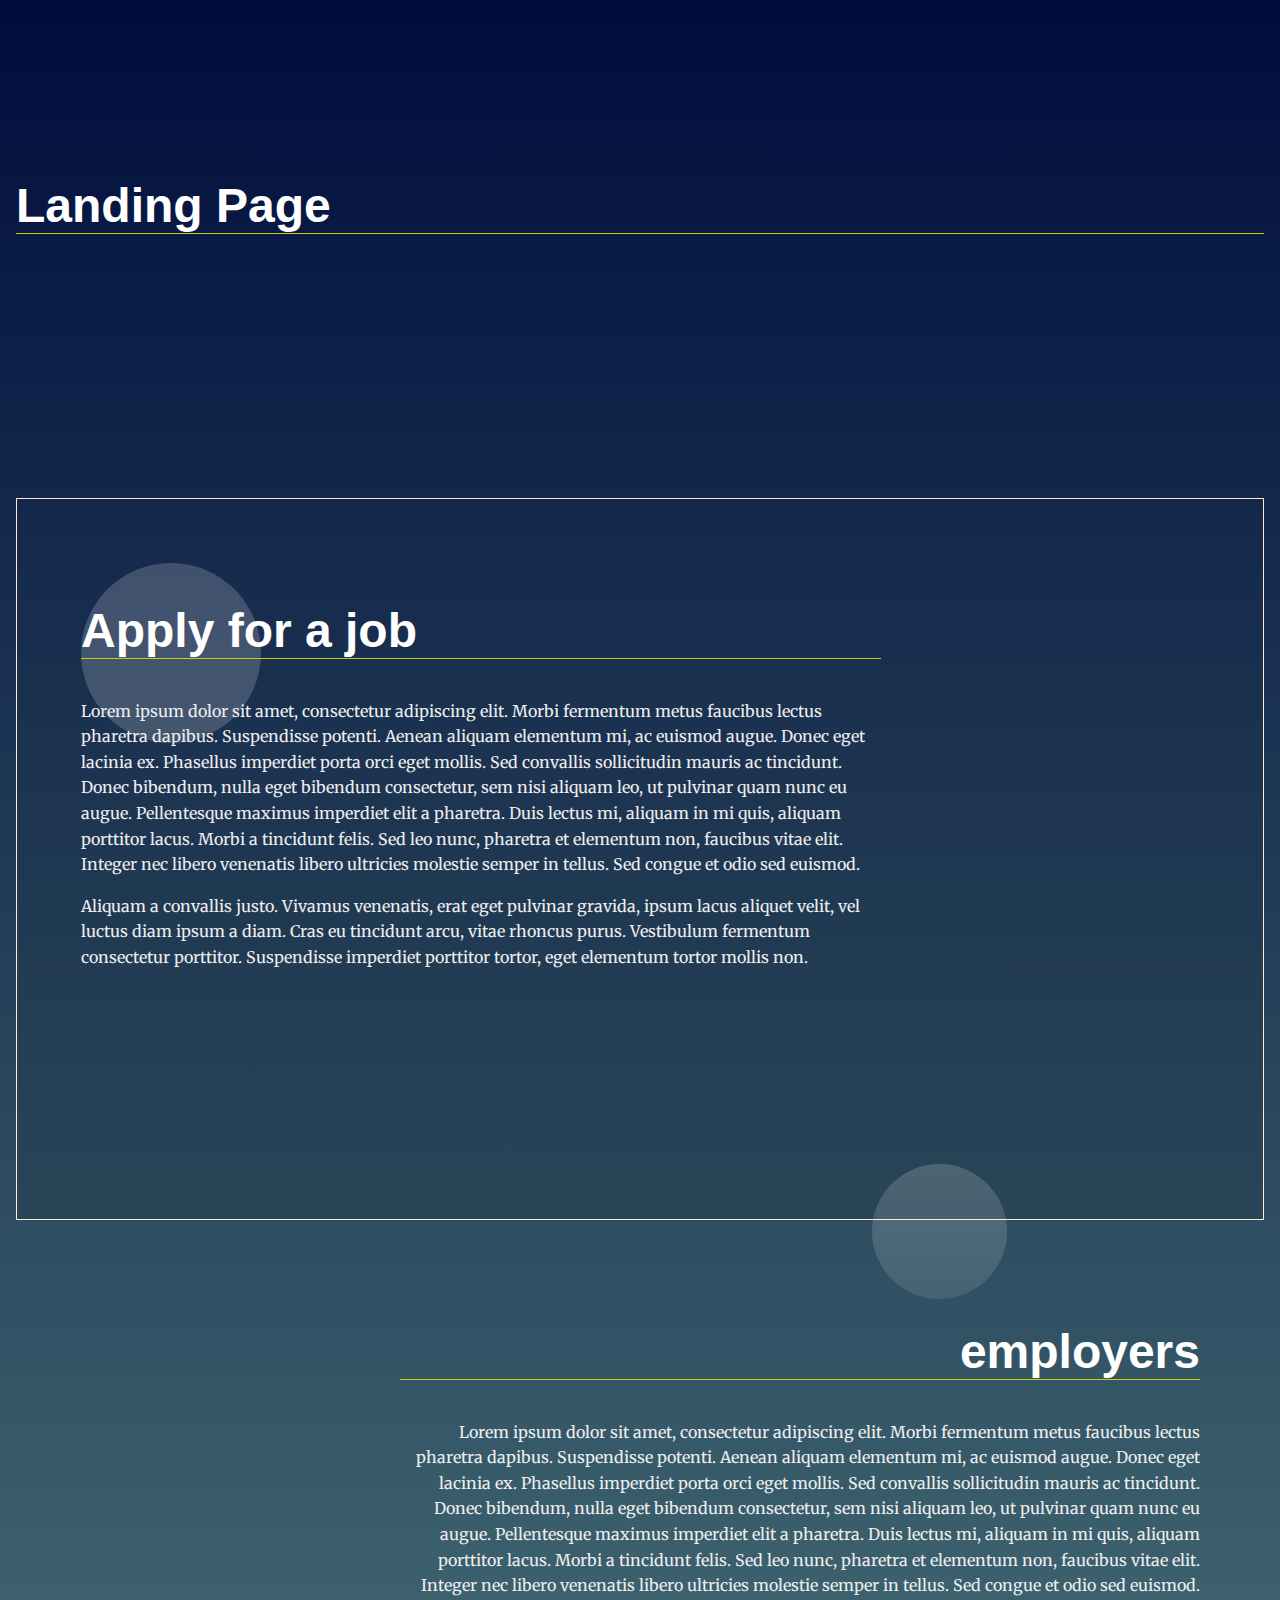
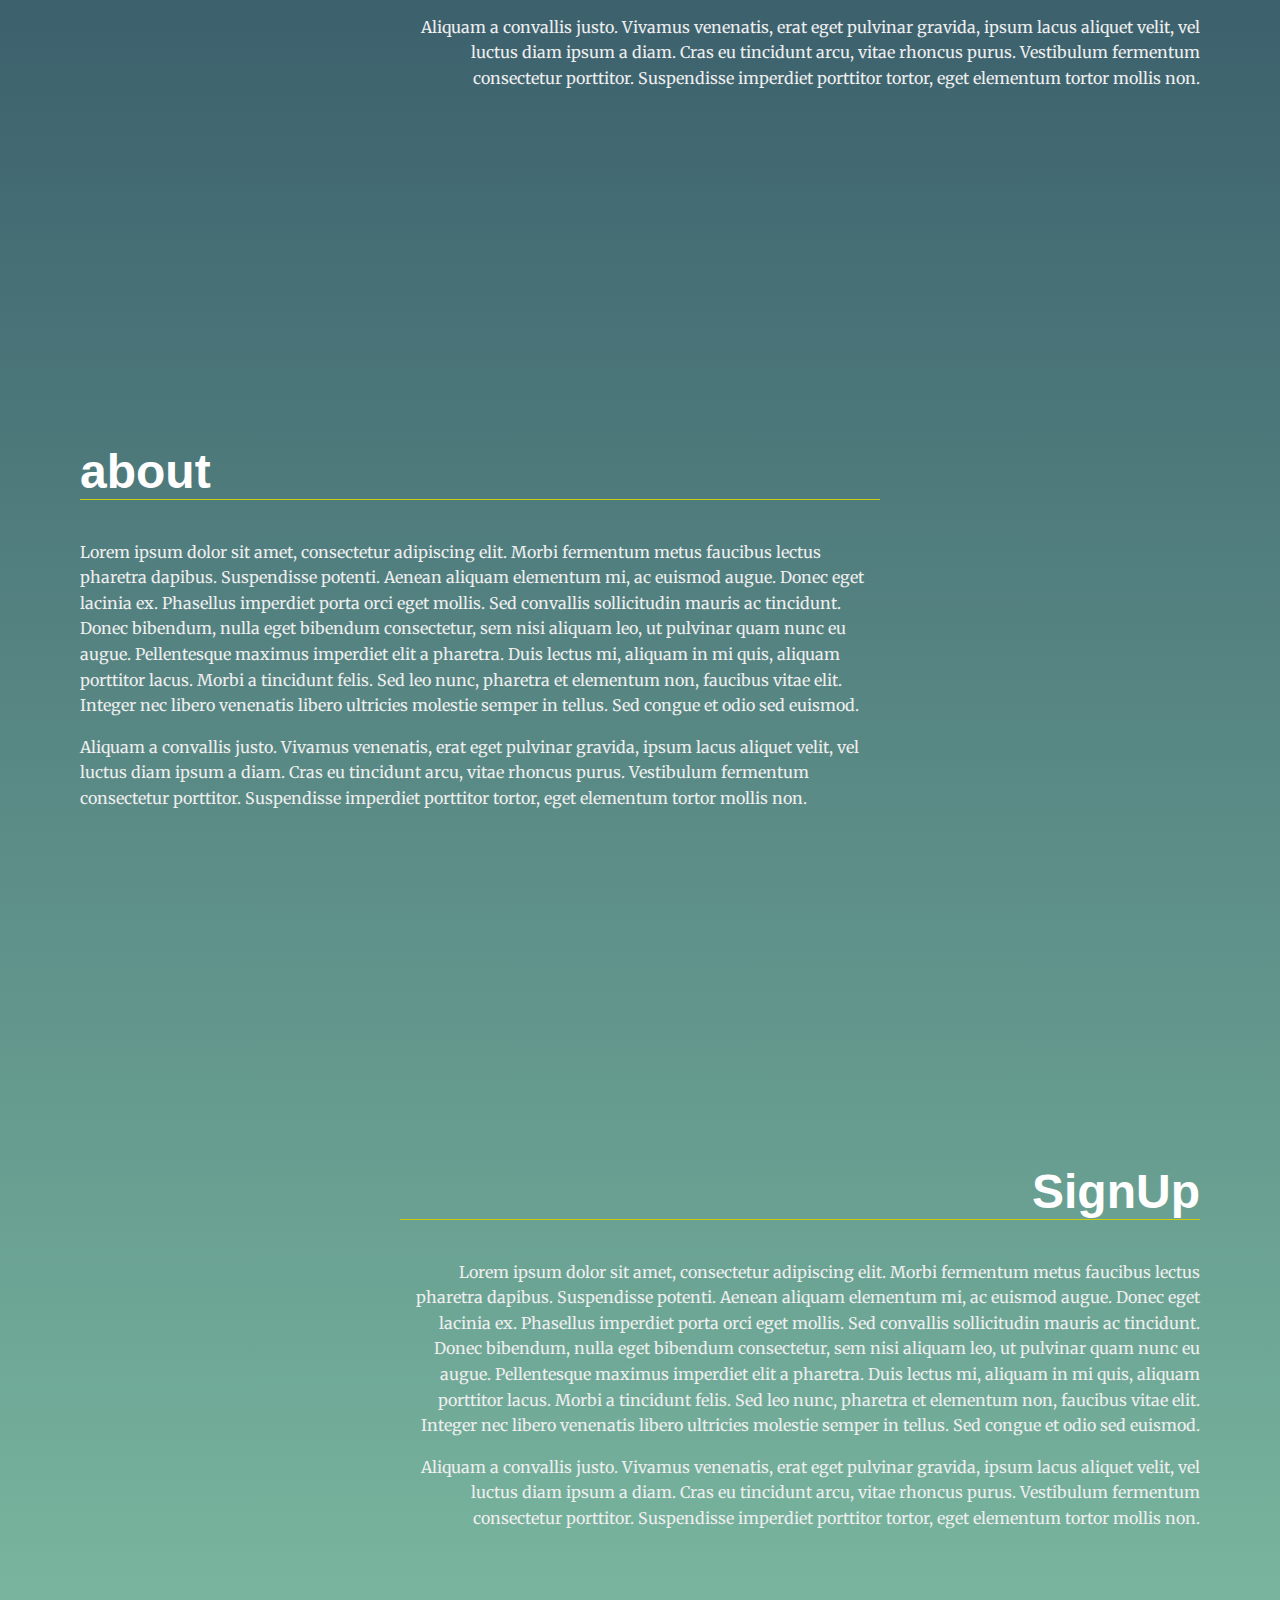
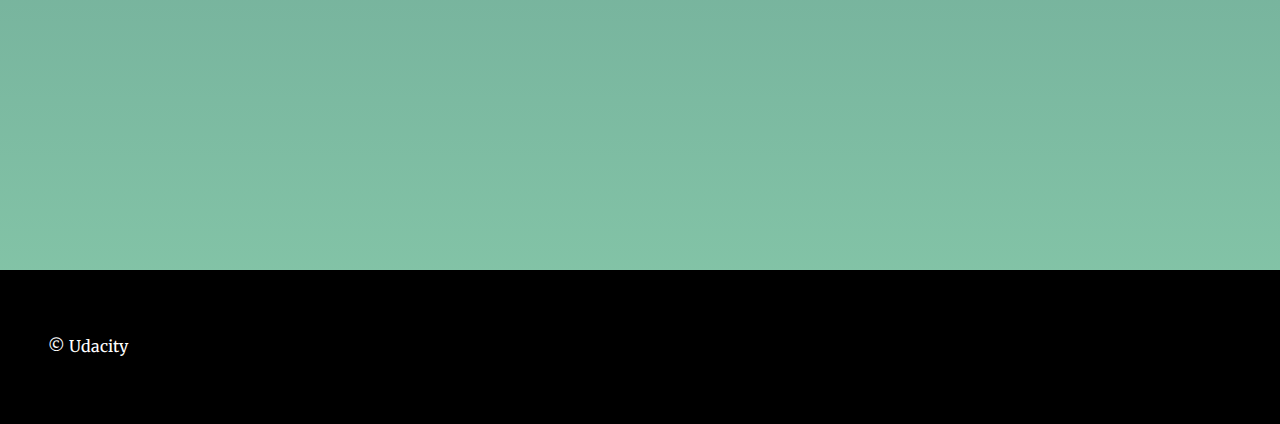
==== index.html @ 363567a7 "landing_page_task_with_awesome_js_handlers" ====
<!DOCTYPE html>
<html lang="en">
<head>
  <meta charset="UTF-8">
  <meta name="viewport" content="width=device-width, initial-scale=1.0">
  <meta http-equiv="X-UA-Compatible" content="ie=edge">
  <title>Manipulating the DOM</title>
  <!-- Load Google Fonts -->
  <link href="https://fonts.googleapis.com/css?family=Fira+Sans:900|Merriweather&display=swap" rel="stylesheet">  <!-- Load Styles -->
  <link href="css/styles.css" rel="stylesheet">
</head>
<body>
  <!-- HTML Follows BEM naming conventions 
  IDs are only used for sections to connect menu achors to sections -->
  <header class="page__header">
  
  </header>
  <main>
    <header class="main__hero">
      <h2>Landing Page </h2>
    </header>
    <!-- Each Section has an ID (used for the anchor) and 
    a data attribute that will populate the li node.
    Adding more sections will automatically populate nav.
    The first section is set to active class by default -->
    <section id="section1" data-nav="Apply for a job" class="your-active-class">
      <div class="landing__container">
        <h2>Apply for a job</h2>
        <p>Lorem ipsum dolor sit amet, consectetur adipiscing elit. Morbi fermentum metus faucibus lectus pharetra dapibus. Suspendisse potenti. Aenean aliquam elementum mi, ac euismod augue. Donec eget lacinia ex. Phasellus imperdiet porta orci eget mollis. Sed convallis sollicitudin mauris ac tincidunt. Donec bibendum, nulla eget bibendum consectetur, sem nisi aliquam leo, ut pulvinar quam nunc eu augue. Pellentesque maximus imperdiet elit a pharetra. Duis lectus mi, aliquam in mi quis, aliquam porttitor lacus. Morbi a tincidunt felis. Sed leo nunc, pharetra et elementum non, faucibus vitae elit. Integer nec libero venenatis libero ultricies molestie semper in tellus. Sed congue et odio sed euismod.</p>

        <p>Aliquam a convallis justo. Vivamus venenatis, erat eget pulvinar gravida, ipsum lacus aliquet velit, vel luctus diam ipsum a diam. Cras eu tincidunt arcu, vitae rhoncus purus. Vestibulum fermentum consectetur porttitor. Suspendisse imperdiet porttitor tortor, eget elementum tortor mollis non.</p>
      </div>
    </section>
    <section id="section2" data-nav="employers">
      <div class="landing__container">
        <h2>employers</h2>
        <p>Lorem ipsum dolor sit amet, consectetur adipiscing elit. Morbi fermentum metus faucibus lectus pharetra dapibus. Suspendisse potenti. Aenean aliquam elementum mi, ac euismod augue. Donec eget lacinia ex. Phasellus imperdiet porta orci eget mollis. Sed convallis sollicitudin mauris ac tincidunt. Donec bibendum, nulla eget bibendum consectetur, sem nisi aliquam leo, ut pulvinar quam nunc eu augue. Pellentesque maximus imperdiet elit a pharetra. Duis lectus mi, aliquam in mi quis, aliquam porttitor lacus. Morbi a tincidunt felis. Sed leo nunc, pharetra et elementum non, faucibus vitae elit. Integer nec libero venenatis libero ultricies molestie semper in tellus. Sed congue et odio sed euismod.</p>

        <p>Aliquam a convallis justo. Vivamus venenatis, erat eget pulvinar gravida, ipsum lacus aliquet velit, vel luctus diam ipsum a diam. Cras eu tincidunt arcu, vitae rhoncus purus. Vestibulum fermentum consectetur porttitor. Suspendisse imperdiet porttitor tortor, eget elementum tortor mollis non.</p>
      </div>
    </section>
    <section id="section3" data-nav="about">
      <div class="landing__container">
        <h2>about</h2>
        <p>Lorem ipsum dolor sit amet, consectetur adipiscing elit. Morbi fermentum metus faucibus lectus pharetra dapibus. Suspendisse potenti. Aenean aliquam elementum mi, ac euismod augue. Donec eget lacinia ex. Phasellus imperdiet porta orci eget mollis. Sed convallis sollicitudin mauris ac tincidunt. Donec bibendum, nulla eget bibendum consectetur, sem nisi aliquam leo, ut pulvinar quam nunc eu augue. Pellentesque maximus imperdiet elit a pharetra. Duis lectus mi, aliquam in mi quis, aliquam porttitor lacus. Morbi a tincidunt felis. Sed leo nunc, pharetra et elementum non, faucibus vitae elit. Integer nec libero venenatis libero ultricies molestie semper in tellus. Sed congue et odio sed euismod.</p>

        <p>Aliquam a convallis justo. Vivamus venenatis, erat eget pulvinar gravida, ipsum lacus aliquet velit, vel luctus diam ipsum a diam. Cras eu tincidunt arcu, vitae rhoncus purus. Vestibulum fermentum consectetur porttitor. Suspendisse imperdiet porttitor tortor, eget elementum tortor mollis non.</p>
      </div>
    </section>
    <section id="section4" data-nav="SignUp">
      <div class="landing__container">
        <h2>SignUp</h2>
        <p>Lorem ipsum dolor sit amet, consectetur adipiscing elit. Morbi fermentum metus faucibus lectus pharetra dapibus. Suspendisse potenti. Aenean aliquam elementum mi, ac euismod augue. Donec eget lacinia ex. Phasellus imperdiet porta orci eget mollis. Sed convallis sollicitudin mauris ac tincidunt. Donec bibendum, nulla eget bibendum consectetur, sem nisi aliquam leo, ut pulvinar quam nunc eu augue. Pellentesque maximus imperdiet elit a pharetra. Duis lectus mi, aliquam in mi quis, aliquam porttitor lacus. Morbi a tincidunt felis. Sed leo nunc, pharetra et elementum non, faucibus vitae elit. Integer nec libero venenatis libero ultricies molestie semper in tellus. Sed congue et odio sed euismod.</p>

        <p>Aliquam a convallis justo. Vivamus venenatis, erat eget pulvinar gravida, ipsum lacus aliquet velit, vel luctus diam ipsum a diam. Cras eu tincidunt arcu, vitae rhoncus purus. Vestibulum fermentum consectetur porttitor. Suspendisse imperdiet porttitor tortor, eget elementum tortor mollis non.</p>
      </div>
    </section>
  </main>
  <footer class="page__footer">
    <p>&copy Udacity</p>
  </footer>

</body>
<script  src='/landing_page_project/js/app.js'></script>
</html>
---- css/styles.css ----
body {
  background: rgb(136, 203, 171);
  background: linear-gradient(
    0deg,
    rgba(136, 203, 171, 1) 0%,
    rgba(0, 13, 60, 1) 100%
  );
  margin: 0;
  font-family: "Merriweather", serif;
  color: #fff;
}

/* Typeography General*/
h1 {
  font-family: "Fira Sans", sans-serif;
  font-size: 3em;
  margin: 2em 1rem;
}

@media only screen and (min-width: 35em) {
  h1 {
    font-size: 7em;
    margin: 2em 4rem 1em;
  }
}

h2 {
  border-bottom: 1px solid #cc1;
  font-family: "Oxygen", Sans-Serif;
  font-size: 3em;
  color: #fff;
}

p {
  line-height: 1.6em;
  color: #eee;
}

/* ---- Layout Rules ---- */
main {
  margin: 10vh 1em 10vh;
}

.main__hero {
  min-height: 40vh;
  padding-top: 3em;
}

section {
  position: relative;
  min-height: 80vh;
}

/* ---- Module Rules ---- */

/* Navigation Styles*/
.navbar__menu ul {
  padding-left: 0;
  margin: 0;
  text-align: right;
}

.navbar__menu li {
  display: inline-block;
}

.navbar__menu .menu__link {
  display: block;
  padding: 1em;
  font-weight: bold;
  text-decoration: none;
  color: #000;
}
.navbar__menu .menu__link.active {
  background: #333;
  color: #fff;
  transition: ease 0.3s all;
}
.navbar__menu .menu__link:hover {
  background: #333;
  color: #fff;
  transition: ease 0.3s all;
}

/* Header Styles */
.page__header {
  background: #fff;
  position: fixed;
  top: 0;
  width: 100%;
  z-index: 5;
}

/* Footer Styles */
.page__footer {
  background: #000;
  padding: 3em;
  color: #fff;
}

.page__footer p {
  color: #fff;
}

/* ---- Theme Rules ---- */
/* Landing Container Styles */
.landing__container {
  padding: 1em;
  text-align: left;
}

@media only screen and (min-width: 35em) {
  .landing__container {
    max-width: 50em;
    padding: 4em;
  }
}

section:nth-of-type(even) .landing__container {
  margin-right: 0;
  margin-left: auto;
  text-align: right;
}

/* Background Circles */
/* Note that background circles are created with psuedo elements before and after */
/* Circles appear to be random do to use of :nth-of-type psuedo class */
section:nth-of-type(odd) .landing__container::before {
  content: "";
  background: rgba(255, 255, 255, 0.187);
  position: absolute;
  z-index: -5;
  width: 20vh;
  height: 20vh;
  border-radius: 50%;
  opacity: 0;
  transition: ease 0.5s all;
}

section:nth-of-type(even) .landing__container::before {
  content: "";
  background: rgb(255, 255, 255);
  background: linear-gradient(
    0deg,
    rgba(255, 255, 255, 0.1) 0%,
    rgba(255, 255, 255, 0.2) 100%
  );
  position: absolute;
  top: 3em;
  right: 3em;
  z-index: -5;
  width: 10vh;
  height: 10vh;
  border-radius: 50%;
  opacity: 0;
  transition: ease 0.5s all;
}

section:nth-of-type(3n) .landing__container::after {
  content: "";
  background: rgb(255, 255, 255);
  background: linear-gradient(
    0deg,
    rgba(255, 255, 255, 0.1) 0%,
    rgba(255, 255, 255, 0.2) 100%
  );
  position: absolute;
  right: 0;
  bottom: 0;
  z-index: -5;
  width: 10vh;
  height: 10vh;
  border-radius: 50%;
  opacity: 0;
  transition: ease 0.5s all;
}

section:nth-of-type(3n + 1) .landing__container::after {
  content: "";
  background: rgb(255, 255, 255);
  background: linear-gradient(
    0deg,
    rgba(255, 255, 255, 0.1) 0%,
    rgba(255, 255, 255, 0.2) 100%
  );
  position: absolute;
  right: 20vw;
  bottom: -5em;
  z-index: -5;
  width: 15vh;
  height: 15vh;
  border-radius: 50%;
  opacity: 0;
  transition: ease 0.5s all;
}

/* ---- Theme State Rules ---- */
/* Section Active Styles */
/* Note: your-active-class class is applied through javascript. You should update the class here and in the index.html to what you set in your javascript file.  */
section.your-active-class {
  background: rgb(0, 0, 0);
  background: linear-gradient(
    0deg,
    rgba(0, 0, 0, 0.1) 0%,
    rgba(0, 0, 0, 0) 100%
  );
  border: blanchedalmond 1px solid;
}

section.your-active-class .landing__container::before {
  opacity: 1;
  animation: rotate 4s linear 0s infinite forwards;
}

section.your-active-class .landing__container::after {
  opacity: 1;
  animation: rotate 5s linear 0s infinite forwards reverse;
}

/* Section Active Styles Keyframe Animations */
@keyframes rotate {
  from {
    transform: rotate(0deg) translate(-1em) rotate(0deg);
  }
  to {
    transform: rotate(360deg) translate(-1em) rotate(-360deg);
  }
}
#navbar__list {
  display: inline-flex;
  background-color: black;
  width: max-content;
  opacity: 0.6;
}
a {
  font-size: large;
}
@media screen and (max-width: 768px) and (min-width: 360px) {
  body {
    width: 100%;
  }

  h2 {
    font-size: 2em;
  }
  .page__header {
    padding-top: 10px;
  }
  p {
    line-height: 1.4em;
  }
  .navbar__menu li {
    flex-wrap: wrap;
  }

  .page__footer {
    padding: 2em;
  }
  section:nth-of-type(odd) .landing__container::before {
    width: 15vh;
  }
  ul li {
    margin-top: 25px;
  }

  ul {
    justify-content: unset;
  }

  section {
    flex-wrap: wrap;
  }

  ul li a {
    flex-wrap: wrap;
  }
  a {
    font-size: medium;
  }

  .section {
    position: relative;
    min-height: 40vh;
  }
}

@media screen and (max-width: 1300px) {
  .navbar__menu ul {
    text-align: center;
  }
}

@media screen and (max-width: 359px) {
  body {
    width: 100%;
  }

  ul {
    justify-content: flex-start;
  }

  ul li a {
    flex-wrap: wrap;
    font-size: 12px;
  }
}
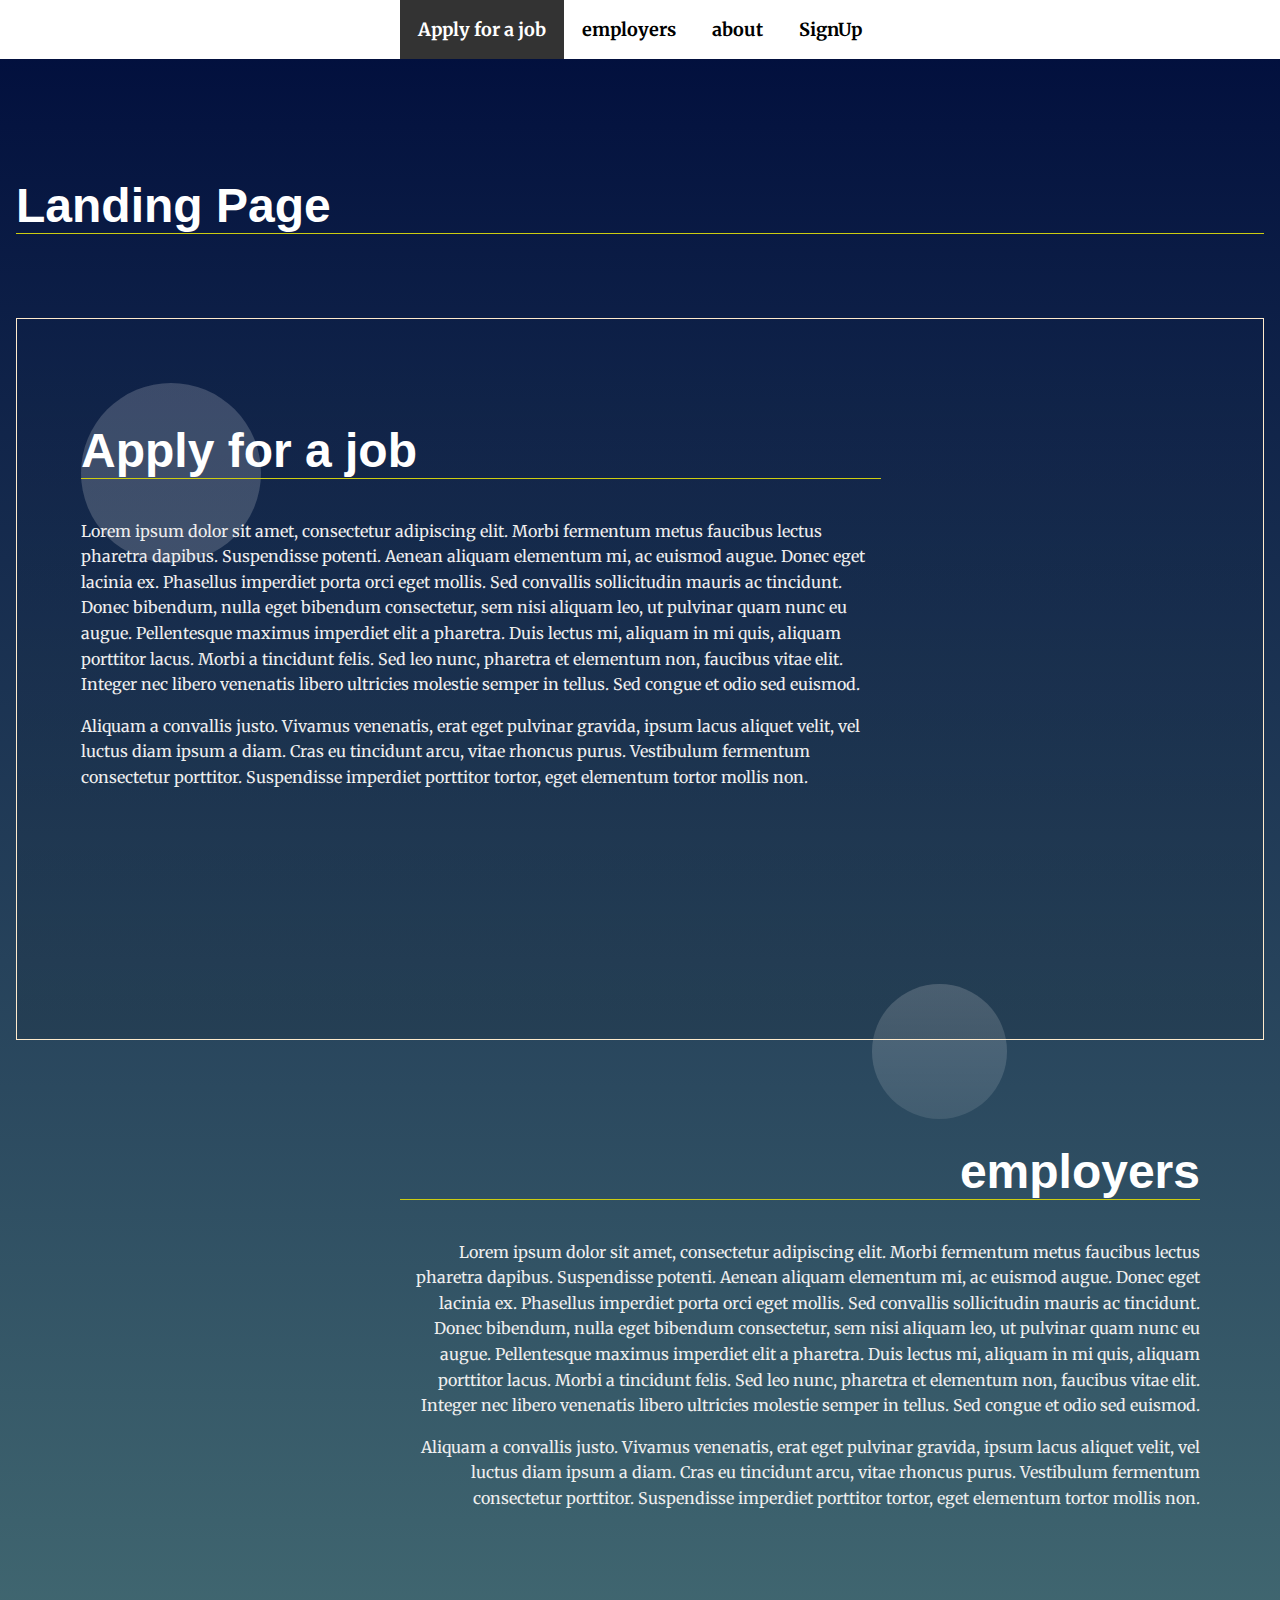
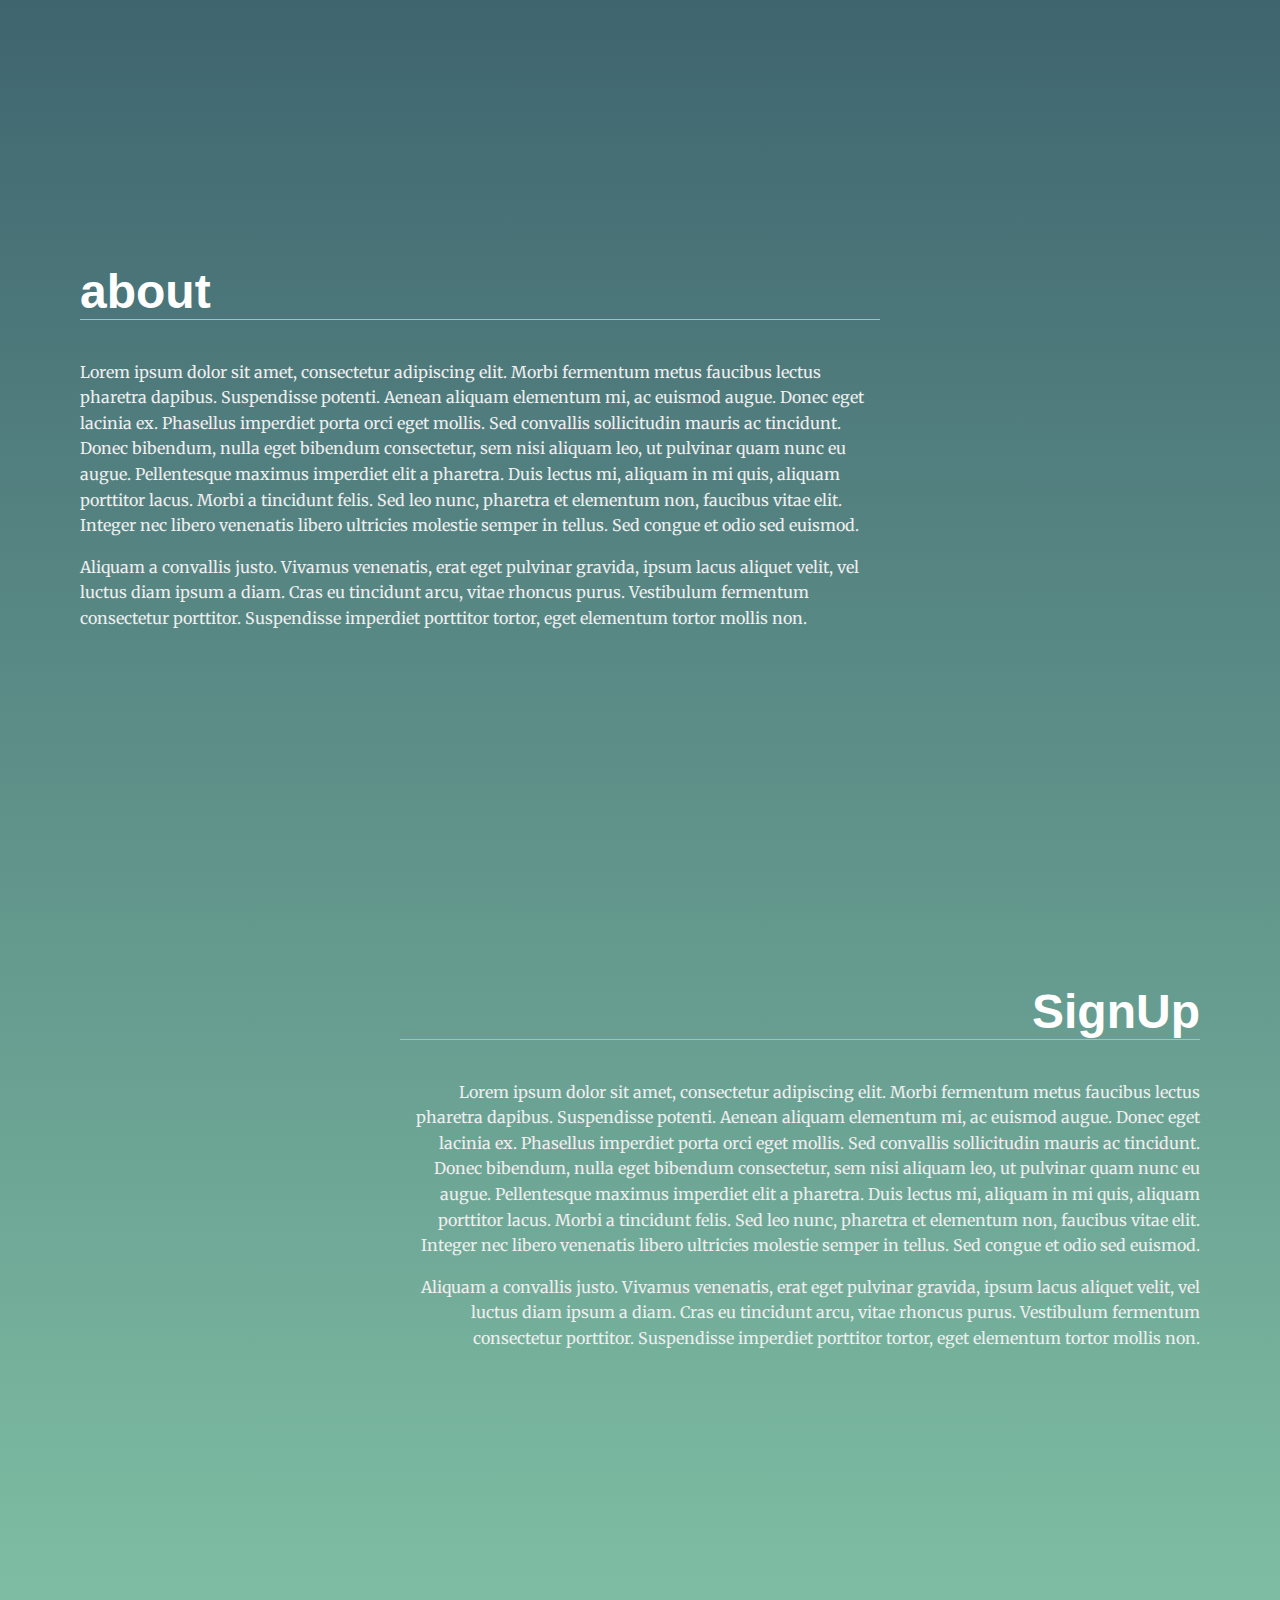
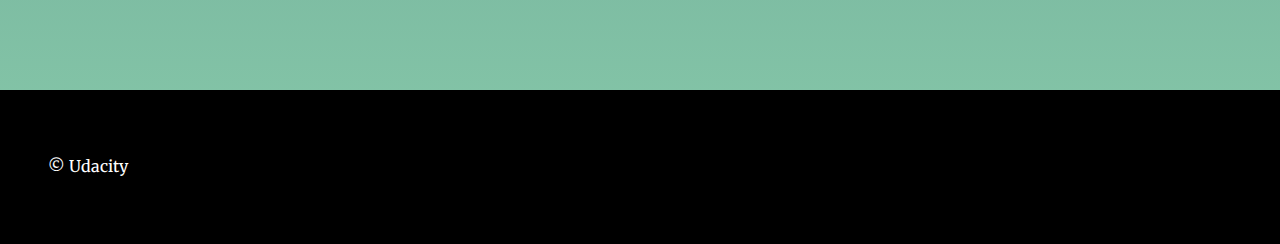
==== commit b9f00dbf: "fixing_appjs_path" ====
--- a/index.html
+++ b/index.html
@@ -61,5 +61,5 @@
   </footer>
 
 </body>
-<script  src='/landing_page_project/js/app.js'></script>
+<script  src='./js/app.js'></script>
 </html>--- a/css/styles.css
+++ b/css/styles.css
@@ -42,7 +42,7 @@
 }
 
 .main__hero {
-  min-height: 40vh;
+  min-height: 20vh;
   padding-top: 3em;
 }
 
@@ -289,7 +289,6 @@
     text-align: center;
   }
 }
-
 @media screen and (max-width: 359px) {
   body {
     width: 100%;
